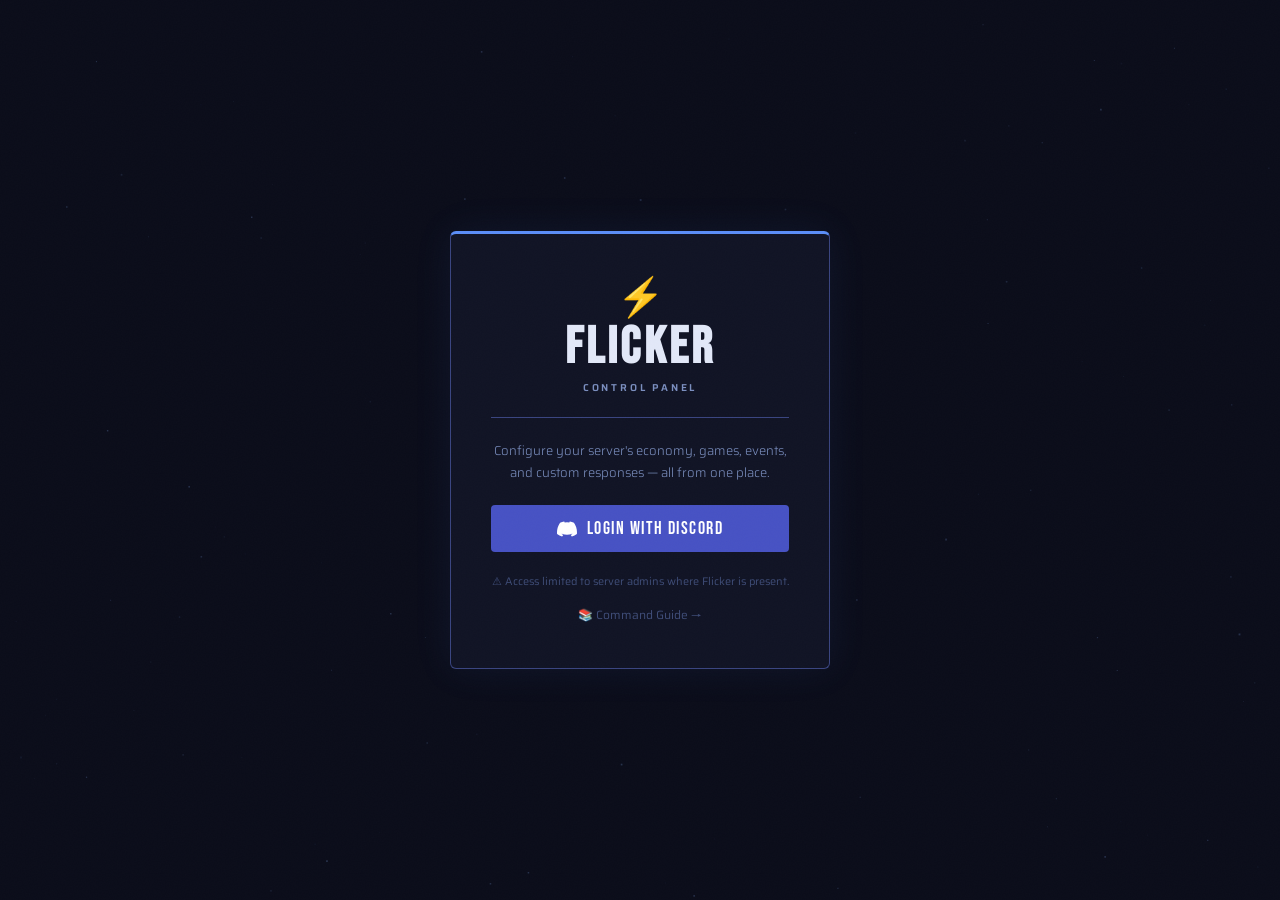
==== admin.html @ 8ffdbb82 "feat: add admin dashboard UI with guild list and balance management - admin.html: guild list sidebar" ====
<!DOCTYPE html>
<html lang="en">
<head>
  <meta charset="UTF-8">
  <meta name="viewport" content="width=device-width, initial-scale=1.0">
  <title>Flicker — Admin</title>
  <link rel="icon" type="image/svg+xml" href="/favicon.svg">
  <link rel="stylesheet" href="css/style.css?v=7">
  <style>
    /* ── Admin-specific overrides ─────────────────── */
    .admin-layout {
      display: flex;
      height: 100vh;
      overflow: hidden;
    }

    /* Guild list sidebar */
    .guild-sidebar {
      width: 280px;
      flex-shrink: 0;
      background: var(--surface);
      border-right: 1px solid var(--border);
      display: flex;
      flex-direction: column;
      overflow: hidden;
    }

    .guild-sidebar-header {
      padding: 20px 16px 14px;
      border-bottom: 1px solid var(--border);
    }

    .guild-sidebar-header .brand {
      display: flex;
      align-items: center;
      gap: 8px;
      margin-bottom: 4px;
    }

    .guild-sidebar-header .brand-bolt {
      font-size: 1.2rem;
    }

    .guild-sidebar-header .brand-name {
      font-family: var(--font-brand);
      font-size: 1.4rem;
      letter-spacing: 0.12em;
      color: var(--text);
    }

    .admin-badge {
      display: inline-block;
      background: rgba(251, 191, 36, 0.15);
      border: 1px solid rgba(251, 191, 36, 0.35);
      color: var(--warn);
      font-size: 0.65rem;
      font-weight: 600;
      letter-spacing: 0.08em;
      text-transform: uppercase;
      padding: 2px 7px;
      border-radius: 20px;
    }

    .guild-search {
      margin-top: 10px;
      width: 100%;
      background: var(--surface-2);
      border: 1px solid var(--border);
      border-radius: var(--radius);
      color: var(--text);
      font-family: var(--font-ui);
      font-size: 0.82rem;
      padding: 6px 10px;
      outline: none;
      transition: border-color 0.15s;
    }

    .guild-search:focus { border-color: var(--accent); }
    .guild-search::placeholder { color: var(--text-3); }

    .guild-list {
      flex: 1;
      overflow-y: auto;
      padding: 8px 0;
    }

    .guild-list::-webkit-scrollbar { width: 4px; }
    .guild-list::-webkit-scrollbar-track { background: transparent; }
    .guild-list::-webkit-scrollbar-thumb { background: var(--border-2); border-radius: 4px; }

    .guild-item {
      display: flex;
      align-items: center;
      gap: 10px;
      padding: 8px 16px;
      cursor: pointer;
      transition: background 0.12s;
      border-left: 3px solid transparent;
    }

    .guild-item:hover { background: var(--surface-2); }
    .guild-item.active {
      background: var(--accent-dim);
      border-left-color: var(--accent);
    }

    .guild-icon {
      width: 36px;
      height: 36px;
      border-radius: 50%;
      object-fit: cover;
      flex-shrink: 0;
    }

    .guild-icon-placeholder {
      width: 36px;
      height: 36px;
      border-radius: 50%;
      background: var(--surface-3);
      border: 1px solid var(--border);
      display: flex;
      align-items: center;
      justify-content: center;
      font-size: 0.8rem;
      font-weight: 700;
      color: var(--text-2);
      flex-shrink: 0;
    }

    .guild-item-info { flex: 1; min-width: 0; }

    .guild-item-name {
      font-size: 0.85rem;
      font-weight: 500;
      white-space: nowrap;
      overflow: hidden;
      text-overflow: ellipsis;
      color: var(--text);
    }

    .guild-item-meta {
      font-size: 0.72rem;
      color: var(--text-2);
      margin-top: 1px;
    }

    .guild-disabled-pill {
      font-size: 0.65rem;
      background: var(--danger-dim);
      border: 1px solid rgba(248, 113, 113, 0.3);
      color: var(--danger);
      padding: 1px 6px;
      border-radius: 20px;
      white-space: nowrap;
    }

    .guild-sidebar-footer {
      padding: 12px 16px;
      border-top: 1px solid var(--border);
    }

    /* Main detail panel */
    .admin-main {
      flex: 1;
      display: flex;
      flex-direction: column;
      overflow: hidden;
      background: var(--bg);
    }

    .admin-header {
      display: flex;
      align-items: center;
      gap: 16px;
      padding: 16px 28px;
      border-bottom: 1px solid var(--border);
      background: var(--surface);
      flex-shrink: 0;
    }

    .admin-header h1 {
      font-size: 1.05rem;
      font-weight: 600;
      color: var(--text);
      flex: 1;
    }

    .admin-body {
      flex: 1;
      overflow-y: auto;
      padding: 28px;
    }

    .admin-body::-webkit-scrollbar { width: 6px; }
    .admin-body::-webkit-scrollbar-track { background: transparent; }
    .admin-body::-webkit-scrollbar-thumb { background: var(--border-2); border-radius: 4px; }

    /* Empty / loading state */
    .empty-state {
      display: flex;
      flex-direction: column;
      align-items: center;
      justify-content: center;
      height: 100%;
      gap: 12px;
      color: var(--text-2);
    }

    .empty-state .empty-icon { font-size: 2.8rem; }
    .empty-state p { font-size: 0.9rem; }

    /* Guild detail */
    .detail-guild-header {
      display: flex;
      align-items: center;
      gap: 16px;
      margin-bottom: 28px;
    }

    .detail-guild-header img,
    .detail-guild-header .guild-icon-placeholder {
      width: 52px;
      height: 52px;
      font-size: 1.1rem;
    }

    .detail-guild-header h2 {
      font-size: 1.3rem;
      font-weight: 700;
      color: var(--text);
    }

    .detail-guild-header .meta {
      font-size: 0.8rem;
      color: var(--text-2);
      margin-top: 2px;
    }

    /* Control row */
    .control-row {
      display: flex;
      align-items: center;
      justify-content: space-between;
      background: var(--surface);
      border: 1px solid var(--border);
      border-radius: var(--radius);
      padding: 14px 18px;
      margin-bottom: 20px;
    }

    .control-row-label {
      font-size: 0.9rem;
      font-weight: 600;
      color: var(--text);
    }

    .control-row-desc {
      font-size: 0.78rem;
      color: var(--text-2);
      margin-top: 2px;
    }

    /* Danger toggle */
    .toggle-danger {
      display: flex;
      align-items: center;
      gap: 8px;
      font-size: 0.82rem;
      font-weight: 600;
      color: var(--text-2);
      cursor: pointer;
      user-select: none;
    }

    .toggle-danger input { display: none; }

    .toggle-danger-track {
      width: 42px;
      height: 22px;
      background: var(--surface-3);
      border: 1px solid var(--border-2);
      border-radius: 11px;
      position: relative;
      transition: background 0.2s, border-color 0.2s;
    }

    .toggle-danger-track::after {
      content: '';
      position: absolute;
      top: 3px;
      left: 3px;
      width: 14px;
      height: 14px;
      border-radius: 50%;
      background: var(--text-3);
      transition: transform 0.2s, background 0.2s;
    }

    .toggle-danger input:checked + .toggle-danger-track {
      background: var(--danger-dim);
      border-color: var(--danger);
    }

    .toggle-danger input:checked + .toggle-danger-track::after {
      transform: translateX(20px);
      background: var(--danger);
    }

    /* Section header */
    .section-header {
      display: flex;
      align-items: center;
      justify-content: space-between;
      margin-bottom: 12px;
    }

    .section-title {
      font-size: 0.8rem;
      font-weight: 600;
      text-transform: uppercase;
      letter-spacing: 0.08em;
      color: var(--text-2);
    }

    /* Users table */
    .users-table-wrap {
      background: var(--surface);
      border: 1px solid var(--border);
      border-radius: var(--radius);
      overflow: hidden;
    }

    .users-table {
      width: 100%;
      border-collapse: collapse;
      font-size: 0.83rem;
    }

    .users-table th {
      background: var(--surface-2);
      color: var(--text-2);
      font-weight: 600;
      font-size: 0.72rem;
      text-transform: uppercase;
      letter-spacing: 0.06em;
      padding: 9px 14px;
      text-align: left;
      border-bottom: 1px solid var(--border);
    }

    .users-table td {
      padding: 10px 14px;
      border-bottom: 1px solid var(--border);
      color: var(--text);
      vertical-align: middle;
    }

    .users-table tr:last-child td { border-bottom: none; }
    .users-table tr:hover td { background: var(--surface-2); }

    .user-cell {
      display: flex;
      align-items: center;
      gap: 10px;
    }

    .user-avatar {
      width: 28px;
      height: 28px;
      border-radius: 50%;
      object-fit: cover;
    }

    .user-avatar-placeholder {
      width: 28px;
      height: 28px;
      border-radius: 50%;
      background: var(--surface-3);
      border: 1px solid var(--border);
      display: flex;
      align-items: center;
      justify-content: center;
      font-size: 0.65rem;
      font-weight: 700;
      color: var(--text-2);
      flex-shrink: 0;
    }

    .user-name { font-weight: 500; }
    .user-id { font-size: 0.7rem; color: var(--text-2); font-family: var(--font-mono); }

    .balance-cell {
      font-family: var(--font-mono);
      font-size: 0.82rem;
      color: var(--accent-bright);
    }

    /* Inline edit inputs */
    .balance-input {
      width: 90px;
      background: var(--surface-2);
      border: 1px solid var(--border);
      border-radius: var(--radius-sm);
      color: var(--text);
      font-family: var(--font-mono);
      font-size: 0.82rem;
      padding: 4px 8px;
      outline: none;
      transition: border-color 0.15s;
    }

    .balance-input:focus { border-color: var(--accent); }

    .btn-save-row {
      background: var(--accent-dim);
      border: 1px solid var(--accent-line);
      color: var(--accent-bright);
      border-radius: var(--radius-sm);
      padding: 4px 10px;
      font-size: 0.78rem;
      font-family: var(--font-ui);
      font-weight: 600;
      cursor: pointer;
      transition: background 0.15s;
    }

    .btn-save-row:hover { background: rgba(91, 142, 247, 0.22); }
    .btn-save-row:disabled { opacity: 0.4; cursor: default; }

    .saved-flash {
      color: var(--success);
      font-size: 0.75rem;
      font-weight: 600;
    }

    /* Stats bar */
    .stats-bar {
      display: flex;
      gap: 12px;
      margin-bottom: 20px;
      flex-wrap: wrap;
    }

    .stat-chip {
      background: var(--surface);
      border: 1px solid var(--border);
      border-radius: var(--radius);
      padding: 10px 16px;
      flex: 1;
      min-width: 120px;
    }

    .stat-chip-label {
      font-size: 0.7rem;
      text-transform: uppercase;
      letter-spacing: 0.07em;
      color: var(--text-2);
      font-weight: 600;
    }

    .stat-chip-value {
      font-size: 1.2rem;
      font-family: var(--font-brand);
      letter-spacing: 0.05em;
      color: var(--text);
      margin-top: 2px;
    }

    /* Loading spinner (reuse from main styles) */
    .table-loading {
      padding: 32px;
      text-align: center;
      color: var(--text-2);
      font-size: 0.85rem;
    }

    .user-search {
      background: var(--surface-2);
      border: 1px solid var(--border);
      border-radius: var(--radius);
      color: var(--text);
      font-family: var(--font-ui);
      font-size: 0.82rem;
      padding: 6px 10px;
      outline: none;
      transition: border-color 0.15s;
      width: 220px;
    }

    .user-search:focus { border-color: var(--accent); }
    .user-search::placeholder { color: var(--text-3); }

    /* Logout */
    .btn-logout-admin {
      background: transparent;
      border: 1px solid var(--border);
      color: var(--text-2);
      border-radius: var(--radius);
      padding: 6px 12px;
      font-size: 0.78rem;
      font-family: var(--font-ui);
      cursor: pointer;
      transition: border-color 0.15s, color 0.15s;
    }

    .btn-logout-admin:hover { border-color: var(--danger); color: var(--danger); }

    .loading-row td { text-align: center; color: var(--text-2); padding: 24px; }
  </style>
</head>
<body>

  <canvas id="starfield"></canvas>

  <div class="admin-layout">

    <!-- ── Guild Sidebar ────────────────────────────── -->
    <aside class="guild-sidebar">
      <div class="guild-sidebar-header">
        <div class="brand">
          <span class="brand-bolt">⚡</span>
          <span class="brand-name">FLICKER</span>
          <span class="admin-badge">ADMIN</span>
        </div>
        <input type="text" id="guild-search" class="guild-search" placeholder="Search servers…">
      </div>

      <div id="guild-list" class="guild-list">
        <div style="padding: 24px 16px; color: var(--text-2); font-size: 0.82rem;">Loading…</div>
      </div>

      <div class="guild-sidebar-footer">
        <button id="logout-btn" class="btn-logout-admin">↩ Log out</button>
      </div>
    </aside>

    <!-- ── Main Detail Panel ─────────────────────────── -->
    <main class="admin-main">
      <header class="admin-header">
        <h1 id="detail-heading">Admin Dashboard</h1>
        <a href="/dashboard" style="font-size:0.8rem; color:var(--text-2); text-decoration:none;">← Server Dashboard</a>
      </header>

      <div class="admin-body" id="admin-body">
        <div class="empty-state">
          <span class="empty-icon">⚡</span>
          <p>Select a server to manage it.</p>
        </div>
      </div>
    </main>

  </div>

  <script src="js/config.js?v=7"></script>
  <script src="js/auth.js?v=7"></script>
  <script src="js/admin.js?v=7"></script>
</body>
</html>
---- css/style.css ----
/* ─────────────────────────────────────────────────────
   Flicker Control Panel — Electric Navy Theme
   Fonts: Bebas Neue (brand) · Saira (UI) · Courier Prime (data)
   ───────────────────────────────────────────────────── */

@import url('https://fonts.googleapis.com/css2?family=Bebas+Neue&family=Saira:wght@300;400;500;600;700&family=Courier+Prime:wght@400;700&display=swap');

/* ── Custom Properties ─────────────────────────────── */
:root {
  --bg:           #0b0d1a;
  --surface:      #111425;
  --surface-2:    #171c30;
  --surface-3:    #1d2338;

  --border:       #232847;
  --border-2:     #3a4580;

  --accent:        #5b8ef7;
  --accent-bright: #82aeff;
  --accent-dim:    rgba(91, 142, 247, 0.13);
  --accent-line:   rgba(91, 142, 247, 0.30);

  --on:           #5b8ef7;
  --on-glow:      rgba(91, 142, 247, 0.20);
  --off:          #111425;

  --text:         #e2e8f8;
  --text-2:       #7b8fc0;
  --text-3:       #3f4d78;

  --success:      #4ade80;
  --success-dim:  rgba(74, 222, 128, 0.12);
  --danger:       #f87171;
  --danger-dim:   rgba(248, 113, 113, 0.12);
  --warn:         #fbbf24;

  --sidebar-w:    256px;
  --font-brand:   'Bebas Neue', sans-serif;
  --font-ui:      'Saira', sans-serif;
  --font-mono:    'Courier Prime', monospace;
  --radius:       6px;
  --radius-sm:    4px;
}

/* ── Reset & Base ──────────────────────────────────── */
*, *::before, *::after { box-sizing: border-box; margin: 0; padding: 0; }

html { font-size: 15px; }

body {
  font-family: var(--font-ui);
  background: var(--bg);
  color: var(--text);
  min-height: 100vh;
  overflow-x: hidden;
}

/* Subtle grain overlay */
body::after {
  content: '';
  position: fixed;
  inset: 0;
  background-image:
    url("data:image/svg+xml,%3Csvg xmlns='http://www.w3.org/2000/svg' width='200' height='200'%3E%3Cfilter id='n'%3E%3CfeTurbulence type='fractalNoise' baseFrequency='0.75' numOctaves='4' stitchTiles='stitch'/%3E%3C/filter%3E%3Crect width='200' height='200' filter='url(%23n)' opacity='1'/%3E%3C/svg%3E");
  opacity: 0.018;
  pointer-events: none;
  z-index: 9999;
}

#starfield {
  position: fixed;
  inset: 0;
  z-index: 0;
  pointer-events: none;
}

/* ══════════════════════════════════════════════════════
   LOGIN PAGE
   ══════════════════════════════════════════════════════ */

.login-page {
  display: flex;
  align-items: center;
  justify-content: center;
  min-height: 100vh;
}

.login-wrap {
  position: relative;
  z-index: 1;
  display: flex;
  flex-direction: column;
  align-items: center;
  animation: fadeUp 0.35s ease both;
  padding: 16px;
  width: 100%;
}

@keyframes fadeUp {
  from { opacity: 0; transform: translateY(16px); }
  to   { opacity: 1; transform: translateY(0); }
}

.login-card {
  position: relative;
  background: var(--surface);
  border: 1px solid var(--border-2);
  border-top: 3px solid var(--accent);
  padding: 44px 40px;
  width: 100%;
  max-width: 380px;
  display: flex;
  flex-direction: column;
  align-items: center;
  gap: 22px;
  border-radius: var(--radius);
  box-shadow: 0 0 40px rgba(91, 142, 247, 0.08);
}

.login-brand {
  display: flex;
  flex-direction: column;
  align-items: center;
  gap: 6px;
}

.login-bolt {
  font-size: 38px;
  line-height: 1;
}

.login-title {
  font-family: var(--font-brand);
  font-size: 52px;
  letter-spacing: 0.06em;
  color: var(--text);
  line-height: 1;
}

.login-subtitle {
  font-family: var(--font-ui);
  font-size: 10px;
  font-weight: 600;
  letter-spacing: 0.28em;
  color: var(--text-2);
  text-transform: uppercase;
}

.login-divider {
  width: 100%;
  height: 1px;
  background: var(--border-2);
}

.login-desc {
  font-size: 13px;
  font-weight: 300;
  color: var(--text-2);
  text-align: center;
  line-height: 1.65;
}

.btn-discord {
  display: flex;
  align-items: center;
  gap: 10px;
  width: 100%;
  justify-content: center;
  padding: 13px 24px;
  background: #4752c4;
  color: #fff;
  text-decoration: none;
  font-family: var(--font-brand);
  font-size: 18px;
  letter-spacing: 0.08em;
  transition: background 0.12s;
  border: none;
  border-radius: var(--radius-sm);
}

.btn-discord:hover  { background: #3a43b0; }
.btn-discord:active { background: #2e3690; }

.discord-icon { width: 20px; height: 20px; flex-shrink: 0; }

.login-warning {
  font-size: 11px;
  font-weight: 400;
  color: var(--text-3);
  text-align: center;
  line-height: 1.5;
}

/* ══════════════════════════════════════════════════════
   DASHBOARD LAYOUT
   ══════════════════════════════════════════════════════ */

.dashboard-layout {
  position: relative;
  z-index: 1;
  display: flex;
  min-height: 100vh;
}

/* ── Sidebar ───────────────────────────────────────── */
.sidebar {
  width: var(--sidebar-w);
  flex-shrink: 0;
  background: var(--surface);
  border-right: 1px solid var(--border);
  display: flex;
  flex-direction: column;
  min-height: 100vh;
  position: sticky;
  top: 0;
  height: 100vh;
  overflow: hidden;
}

.sidebar-top {
  padding: 22px 18px 18px;
  border-bottom: 1px solid var(--border);
}

.sidebar-brand {
  display: flex;
  align-items: center;
  gap: 8px;
  margin-bottom: 18px;
}

.sidebar-bolt { font-size: 18px; }

.sidebar-name {
  font-family: var(--font-brand);
  font-size: 26px;
  letter-spacing: 0.06em;
  color: var(--text);
  line-height: 1;
}

.guild-label {
  font-size: 9px;
  font-weight: 600;
  letter-spacing: 0.18em;
  text-transform: uppercase;
  color: var(--text-3);
  margin-bottom: 6px;
}

.guild-selector {
  width: 100%;
  background: var(--surface-2);
  border: 1px solid var(--border-2);
  color: var(--text);
  font-family: var(--font-ui);
  font-size: 13px;
  padding: 8px 10px;
  cursor: pointer;
  appearance: none;
  background-image: url("data:image/svg+xml,%3Csvg xmlns='http://www.w3.org/2000/svg' width='12' height='8' viewBox='0 0 12 8'%3E%3Cpath d='M1 1l5 5 5-5' stroke='%233a4580' stroke-width='1.8' fill='none' stroke-linecap='square'/%3E%3C/svg%3E");
  background-repeat: no-repeat;
  background-position: right 10px center;
  padding-right: 30px;
  transition: border-color 0.1s;
  border-radius: var(--radius-sm);
}

.guild-selector:focus {
  outline: none;
  border-color: var(--accent);
}

/* ── Nav ───────────────────────────────────────────── */
.sidebar-nav {
  padding: 14px 10px;
  flex: 1;
  display: flex;
  flex-direction: column;
  gap: 2px;
}

.nav-section-label {
  font-size: 9px;
  font-weight: 700;
  letter-spacing: 0.2em;
  text-transform: uppercase;
  color: var(--text-3);
  padding: 8px 8px 5px;
}

.nav-tab {
  display: flex;
  align-items: center;
  gap: 10px;
  padding: 9px 10px 9px 14px;
  cursor: pointer;
  border: none;
  border-left: 2px solid transparent;
  background: transparent;
  color: var(--text-2);
  font-family: var(--font-ui);
  font-size: 13px;
  font-weight: 500;
  width: 100%;
  text-align: left;
  transition: background 0.1s, color 0.1s, border-color 0.1s;
  border-radius: 0 var(--radius-sm) var(--radius-sm) 0;
}

.nav-tab:hover {
  background: var(--surface-2);
  color: var(--text);
}

.nav-tab.active {
  background: var(--surface-2);
  border-left-color: var(--accent);
  color: var(--accent);
}

.nav-icon  { font-size: 15px; }
.nav-label { flex: 1; }

/* ── Sidebar Bottom ────────────────────────────────── */
.sidebar-bottom {
  padding: 14px 18px;
  border-top: 1px solid var(--border);
  display: flex;
  flex-direction: column;
  gap: 8px;
}

.status {
  font-size: 11px;
  font-family: var(--font-mono);
  padding: 0 2px;
}

.status.connected { color: var(--success); }
.status.loading   { color: var(--text-2); }
.status.warning   { color: var(--warn); }
.status.error     { color: var(--danger); }

.btn-logout {
  display: flex;
  align-items: center;
  gap: 8px;
  padding: 8px 10px;
  background: transparent;
  border: 1px solid var(--border-2);
  color: var(--text-2);
  font-family: var(--font-ui);
  font-size: 12px;
  cursor: pointer;
  transition: background 0.1s, color 0.1s, border-color 0.1s;
  border-radius: var(--radius-sm);
}

.btn-logout:hover {
  background: var(--danger-dim);
  border-color: var(--danger);
  color: var(--danger);
}

/* ── Main Content ──────────────────────────────────── */
.main {
  flex: 1;
  display: flex;
  flex-direction: column;
  min-height: 100vh;
  overflow: hidden;
  min-width: 0;
}

.main-header {
  display: flex;
  align-items: center;
  justify-content: space-between;
  padding: 18px 28px;
  border-bottom: 1px solid var(--border);
  background: var(--surface);
  position: sticky;
  top: 0;
  z-index: 10;
  gap: 12px;
}

.main-header h1 {
  font-family: var(--font-brand);
  font-size: 22px;
  letter-spacing: 0.08em;
  color: var(--text);
  flex: 1;
}

.btn-save {
  padding: 9px 20px;
  background: var(--surface-2);
  border: 1px solid var(--border-2);
  color: var(--text-2);
  font-family: var(--font-brand);
  font-size: 16px;
  letter-spacing: 0.06em;
  cursor: pointer;
  transition: all 0.1s;
  border-radius: var(--radius-sm);
  white-space: nowrap;
  flex-shrink: 0;
}

.btn-save:disabled {
  opacity: 0.35;
  cursor: not-allowed;
}

.btn-save.dirty {
  background: var(--accent);
  border-color: var(--accent-bright);
  color: #fff;
}

.btn-save.dirty:hover {
  background: var(--accent-bright);
  border-color: var(--accent-bright);
}

.btn-invite {
  padding: 8px 16px;
  background: transparent;
  border: 1px solid var(--border-2);
  color: var(--text-2);
  font-family: var(--font-brand);
  font-size: 15px;
  letter-spacing: 0.05em;
  text-decoration: none;
  cursor: pointer;
  transition: all 0.1s;
  border-radius: var(--radius-sm);
  white-space: nowrap;
  flex-shrink: 0;
}

.btn-invite:hover {
  background: var(--accent-dim);
  border-color: var(--accent);
  color: var(--accent);
}

/* ── Invite Panel ───────────────────────────────────── */
.invite-panel {
  display: flex;
  align-items: center;
  justify-content: center;
  min-height: 60vh;
}

.invite-panel[hidden] { display: none; }

.invite-card {
  display: flex;
  flex-direction: column;
  align-items: center;
  text-align: center;
  gap: 18px;
  padding: 52px 48px;
  background: var(--surface);
  border: 1px solid var(--border);
  border-radius: var(--radius);
  max-width: 440px;
}

.invite-bolt {
  font-size: 48px;
  line-height: 1;
  filter: drop-shadow(0 0 18px rgba(91, 142, 247, 0.45));
}

.invite-title {
  font-family: var(--font-brand);
  font-size: 28px;
  letter-spacing: 0.08em;
  color: var(--text);
}

.invite-desc {
  color: var(--text-2);
  font-size: 14px;
  font-weight: 300;
  line-height: 1.65;
}

.btn-invite-hero {
  display: inline-block;
  padding: 11px 28px;
  background: var(--accent);
  border: 1px solid var(--accent-bright);
  color: #fff;
  font-family: var(--font-brand);
  font-size: 17px;
  letter-spacing: 0.06em;
  text-decoration: none;
  border-radius: var(--radius-sm);
  transition: background 0.1s, border-color 0.1s;
  margin-top: 4px;
}

.btn-invite-hero:hover {
  background: var(--accent-bright);
}

.main-body {
  flex: 1;
  padding: 28px;
  overflow-y: auto;
  position: relative;
}

/* ── Tab Panels ────────────────────────────────────── */
.tab-panel { display: none; }
.tab-panel.active { display: block; }

.tab-desc {
  color: var(--text-2);
  font-size: 13px;
  font-weight: 300;
  line-height: 1.65;
  margin-bottom: 24px;
  max-width: 580px;
}

/* ── Loading overlay ───────────────────────────────── */
#loading-overlay {
  display: none;
  position: absolute;
  inset: 0;
  background: rgba(11, 13, 26, 0.75);
  align-items: center;
  justify-content: center;
  z-index: 20;
}

.loading-spinner {
  width: 28px;
  height: 28px;
  border: 2px solid var(--border-2);
  border-top-color: var(--accent);
  border-radius: 50%;
  animation: spin 0.6s linear infinite;
}

@keyframes spin { to { transform: rotate(360deg); } }

/* ══════════════════════════════════════════════════════
   TOGGLES TAB
   ══════════════════════════════════════════════════════ */

.toggles-sections {
  display: flex;
  flex-direction: column;
  gap: 32px;
}

.section-title {
  display: flex;
  align-items: center;
  gap: 8px;
  font-family: var(--font-brand);
  font-size: 18px;
  letter-spacing: 0.12em;
  color: var(--text-2);
  margin-bottom: 14px;
}

.section-pip {
  display: inline-block;
  width: 6px;
  height: 6px;
  background: var(--accent);
  flex-shrink: 0;
  transform: rotate(45deg);
}

.toggle-grid {
  display: grid;
  grid-template-columns: repeat(auto-fill, minmax(148px, 1fr));
  gap: 8px;
}

/* ── Toggle Card ───────────────────────────────────── */
.toggle-card {
  display: flex;
  flex-direction: column;
  align-items: flex-start;
  gap: 10px;
  padding: 14px;
  background: var(--surface-2);
  border: 1px solid var(--border);
  border-top: 2px solid transparent;
  cursor: pointer;
  transition: border-color 0.1s, background 0.1s, box-shadow 0.1s;
  user-select: none;
  position: relative;
  border-radius: var(--radius-sm);
}

.toggle-card.is-on {
  border-color: var(--border-2);
  border-top-color: var(--accent);
  background: var(--surface-2);
  box-shadow: 0 0 12px rgba(91, 142, 247, 0.08);
}

.toggle-card:hover        { border-color: var(--border-2); }
.toggle-card.is-on:hover  { border-top-color: var(--accent-bright); }

.tc-icon  { font-size: 20px; line-height: 1; }

.tc-label {
  font-size: 12px;
  font-weight: 600;
  color: var(--text);
  flex: 1;
  line-height: 1.3;
}

/* ── Toggle Switch ─────────────────────────────────── */
.tc-switch {
  width: 40px;
  height: 18px;
  background: var(--off);
  border: 1px solid var(--border-2);
  border-radius: 2px;
  position: relative;
  transition: background 0.1s;
  flex-shrink: 0;
  align-self: flex-end;
  margin-top: auto;
}

.toggle-card.is-on .tc-switch {
  background: var(--accent);
  border-color: var(--accent-bright);
}

.tc-knob {
  position: absolute;
  top: 2px;
  left: 2px;
  width: 12px;
  height: 12px;
  background: var(--text-2);
  border-radius: 1px;
  transition: transform 0.1s, background 0.1s;
}

.toggle-card.is-on .tc-knob {
  transform: translateX(20px);
  background: #fff;
}

/* ══════════════════════════════════════════════════════
   ECONOMY TAB
   ══════════════════════════════════════════════════════ */

.economy-fields {
  display: flex;
  flex-direction: column;
  gap: 16px;
  max-width: 560px;
}

.economy-fields .section-title {
  margin-top: 8px;
  margin-bottom: 0;
}

.economy-fields .section-title:first-child {
  margin-top: 0;
}

.economy-field {
  background: var(--surface-2);
  border: 1px solid var(--border);
  border-left: 3px solid var(--border-2);
  padding: 18px 20px;
  transition: border-left-color 0.1s;
  border-radius: var(--radius-sm);
}

.economy-field:hover { border-left-color: var(--accent); }

.ef-header {
  display: flex;
  align-items: baseline;
  justify-content: space-between;
  margin-bottom: 5px;
}

.ef-label {
  font-size: 12.5px;
  font-weight: 600;
  color: var(--text);
}

.ef-desc {
  font-size: 11.5px;
  font-weight: 300;
  color: var(--text-2);
  margin-bottom: 12px;
  line-height: 1.5;
}

.ef-input-row {
  display: flex;
  align-items: center;
  gap: 8px;
}

.number-input {
  width: 100px;
  padding: 8px 12px;
  background: var(--surface-3);
  border: 1px solid var(--border-2);
  border-top: 2px solid var(--border-2);
  color: var(--text);
  font-family: var(--font-mono);
  font-size: 16px;
  font-weight: 700;
  transition: border-color 0.1s;
  text-align: center;
  border-radius: var(--radius-sm);
}

.number-input:focus {
  outline: none;
  border-color: var(--accent);
  border-top-color: var(--accent);
}

/* Remove browser number spinners */
.number-input::-webkit-outer-spin-button,
.number-input::-webkit-inner-spin-button {
  -webkit-appearance: none;
  margin: 0;
}
.number-input { -moz-appearance: textfield; }

.ef-unit {
  font-family: var(--font-mono);
  font-size: 13px;
  color: var(--text-2);
}

.btn-reset {
  margin-left: auto;
  padding: 4px 9px;
  background: transparent;
  border: 1px solid var(--border);
  color: var(--text-3);
  font-size: 10.5px;
  font-family: var(--font-ui);
  cursor: pointer;
  transition: color 0.1s, border-color 0.1s;
  border-radius: var(--radius-sm);
}

.btn-reset:hover {
  color: var(--text-2);
  border-color: var(--border-2);
}

/* ══════════════════════════════════════════════════════
   AUTO-RESPONDER TAB
   ══════════════════════════════════════════════════════ */

.responder-form {
  background: var(--surface-2);
  border: 1px solid var(--border);
  padding: 18px;
  margin-bottom: 20px;
  border-radius: var(--radius-sm);
}

.rf-row {
  display: flex;
  align-items: flex-end;
  gap: 10px;
  flex-wrap: wrap;
}

.rf-group {
  display: flex;
  flex-direction: column;
  gap: 5px;
  min-width: 150px;
}

.rf-grow { flex: 1; }

.text-input {
  padding: 9px 12px;
  background: var(--surface-3);
  border: 1px solid var(--border-2);
  color: var(--text);
  font-family: var(--font-ui);
  font-size: 13px;
  transition: border-color 0.1s;
  border-radius: var(--radius-sm);
}

.text-input::placeholder { color: var(--text-3); }

.text-input:focus {
  outline: none;
  border-color: var(--accent);
}

.btn-add {
  padding: 9px 18px;
  background: var(--accent);
  border: 1px solid var(--accent-bright);
  color: #fff;
  font-family: var(--font-brand);
  font-size: 16px;
  letter-spacing: 0.06em;
  cursor: pointer;
  white-space: nowrap;
  transition: background 0.1s;
  flex-shrink: 0;
  height: 38px;
  border-radius: var(--radius-sm);
}

.btn-add:hover    { background: var(--accent-bright); }
.btn-add:disabled { opacity: 0.4; cursor: not-allowed; }

/* ── Responses List ────────────────────────────────── */
#responses-list {
  display: flex;
  flex-direction: column;
  gap: 6px;
}

.response-row {
  display: flex;
  align-items: center;
  gap: 10px;
  padding: 10px 14px;
  background: var(--surface-2);
  border: 1px solid var(--border);
  transition: border-color 0.1s;
  border-radius: var(--radius-sm);
}

.response-row:hover { border-color: var(--border-2); }

.rr-triggers {
  font-family: var(--font-mono);
  font-size: 11.5px;
  color: var(--accent);
  background: var(--accent-dim);
  border: 1px solid var(--accent-line);
  padding: 2px 7px;
  white-space: nowrap;
  flex-shrink: 0;
  border-radius: var(--radius-sm);
}

.rr-arrow {
  color: var(--text-3);
  font-size: 13px;
  flex-shrink: 0;
}

.rr-text {
  color: var(--text);
  font-size: 13px;
  font-weight: 300;
  flex: 1;
  overflow: hidden;
  text-overflow: ellipsis;
  white-space: nowrap;
}

.btn-delete {
  width: 26px;
  height: 26px;
  flex-shrink: 0;
  background: transparent;
  border: 1px solid var(--border-2);
  color: var(--text-2);
  font-size: 11px;
  cursor: pointer;
  transition: background 0.1s, color 0.1s, border-color 0.1s;
  border-radius: var(--radius-sm);
}

.btn-delete:hover {
  background: var(--danger-dim);
  border-color: var(--danger);
  color: var(--danger);
}

.empty-state {
  font-size: 12.5px;
  font-style: italic;
  color: var(--text-3);
  padding: 20px 0;
}

.hint {
  font-weight: 300;
  color: var(--text-3);
  font-size: 11px;
}

/* ══════════════════════════════════════════════════════
   RESPONSE GROUPS TAB
   ══════════════════════════════════════════════════════ */

.rg-section {
  margin-bottom: 40px;
}

.rg-toolbar {
  display: flex;
  align-items: center;
  justify-content: space-between;
  margin-bottom: 6px;
  gap: 12px;
}

.btn-new-group {
  padding: 7px 16px;
  background: var(--accent);
  border: 1px solid var(--accent-bright);
  color: #fff;
  font-family: var(--font-brand);
  font-size: 15px;
  letter-spacing: 0.05em;
  cursor: pointer;
  border-radius: var(--radius-sm);
  transition: background 0.1s;
  white-space: nowrap;
  flex-shrink: 0;
}

.btn-new-group:hover { background: var(--accent-bright); }

.btn-cancel {
  padding: 9px 16px;
  background: transparent;
  border: 1px solid var(--border-2);
  color: var(--text-2);
  font-family: var(--font-ui);
  font-size: 13px;
  cursor: pointer;
  border-radius: var(--radius-sm);
  transition: background 0.1s, color 0.1s;
}

.btn-cancel:hover {
  background: var(--surface-3);
  color: var(--text);
}

.group-form {
  background: var(--surface-2);
  border: 1px solid var(--border-2);
  border-top: 2px solid var(--accent);
  padding: 18px;
  margin-bottom: 20px;
  border-radius: var(--radius-sm);
  display: flex;
  flex-direction: column;
  gap: 12px;
}

.group-form.hidden { display: none; }

.gf-row { display: flex; gap: 10px; }

.gf-textarea {
  resize: vertical;
  min-height: 80px;
  font-family: var(--font-mono);
  font-size: 12px;
  width: 100%;
}

.gf-actions {
  display: flex;
  gap: 8px;
}

.rg-grid {
  display: grid;
  grid-template-columns: repeat(auto-fill, minmax(260px, 1fr));
  gap: 10px;
}

/* ── Group Card ─────────────────────────────────────── */
.rg-card {
  background: var(--surface-2);
  border: 1px solid var(--border);
  border-top: 2px solid transparent;
  border-radius: var(--radius-sm);
  padding: 14px;
  display: flex;
  flex-direction: column;
  gap: 10px;
  transition: border-top-color 0.1s, box-shadow 0.1s;
}

.rg-card.is-on {
  border-top-color: var(--accent);
  box-shadow: 0 0 10px rgba(91, 142, 247, 0.08);
}

.builtin-card { cursor: pointer; }
.builtin-card:hover { border-color: var(--border-2); }

.custom-card {
  margin-bottom: 8px;
}

.rg-card-header {
  display: flex;
  align-items: center;
  gap: 8px;
}

.rg-icon { font-size: 18px; line-height: 1; flex-shrink: 0; }

.rg-name {
  font-size: 13px;
  font-weight: 600;
  color: var(--text);
  flex: 1;
}

.rg-toggle { cursor: pointer; flex-shrink: 0; }

.rg-card.is-on .tc-switch {
  background: var(--accent);
  border-color: var(--accent-bright);
}

.rg-card.is-on .tc-knob {
  transform: translateX(20px);
  background: #fff;
}

.rg-delete { margin-left: 4px; flex-shrink: 0; }

.rg-pills {
  display: flex;
  flex-wrap: wrap;
  gap: 4px;
}

.rg-samples {
  display: flex;
  flex-direction: column;
  gap: 3px;
}

.rg-sample {
  font-size: 11px;
  color: var(--text-2);
  font-style: italic;
  font-family: var(--font-mono);
  white-space: nowrap;
  overflow: hidden;
  text-overflow: ellipsis;
}

/* ══════════════════════════════════════════════════════
   PROFILE TAB
   ══════════════════════════════════════════════════════ */

.profile-section {
  max-width: 560px;
}

.profile-card {
  display: flex;
  gap: 28px;
  background: var(--surface-2);
  border: 1px solid var(--border);
  border-radius: var(--radius-sm);
  padding: 24px;
  margin-bottom: 20px;
}

.profile-avatar-area {
  display: flex;
  flex-direction: column;
  align-items: center;
  gap: 12px;
  flex-shrink: 0;
}

.profile-avatar {
  width: 96px;
  height: 96px;
  border-radius: 50%;
  object-fit: cover;
  border: 2px solid var(--border-2);
}

.profile-avatar-placeholder {
  display: flex;
  align-items: center;
  justify-content: center;
  background: var(--surface-3);
  font-size: 36px;
}

.profile-avatar-actions {
  display: flex;
  flex-direction: column;
  gap: 6px;
  align-items: center;
}

.btn-upload {
  padding: 6px 14px;
  background: var(--accent);
  color: #fff;
  font-family: var(--font-ui);
  font-size: 11.5px;
  font-weight: 600;
  border-radius: var(--radius-sm);
  cursor: pointer;
  transition: background 0.1s;
  text-align: center;
}

.btn-upload:hover { background: var(--accent-bright); }

.profile-avatar-actions .btn-reset {
  font-size: 10px;
  padding: 3px 8px;
}

.profile-fields {
  flex: 1;
  display: flex;
  flex-direction: column;
  gap: 16px;
  min-width: 0;
}

.profile-field {
  display: flex;
  flex-direction: column;
  gap: 4px;
}

.profile-field .text-input {
  width: 100%;
}

.profile-prefix-input {
  max-width: 80px;
  text-align: center;
  font-family: var(--font-mono);
  font-weight: 700;
  font-size: 16px;
}

.profile-save {
  width: auto;
  padding: 10px 28px;
}

@media (max-width: 480px) {
  .profile-card {
    flex-direction: column;
    align-items: center;
    text-align: center;
  }
  .profile-fields {
    width: 100%;
  }
}

/* ══════════════════════════════════════════════════════
   TOAST NOTIFICATIONS
   ══════════════════════════════════════════════════════ */

.toast {
  position: fixed;
  bottom: 20px;
  right: 20px;
  padding: 10px 16px;
  font-family: var(--font-ui);
  font-size: 12.5px;
  font-weight: 500;
  z-index: 100;
  opacity: 0;
  transform: translateY(6px);
  transition: opacity 0.1s, transform 0.1s;
  pointer-events: none;
  max-width: 300px;
  border-radius: var(--radius-sm);
}

.toast.show { opacity: 1; transform: translateY(0); }

.toast-success {
  background: var(--success-dim);
  border: 1px solid var(--success);
  border-left: 3px solid var(--success);
  color: var(--success);
}

.toast-error {
  background: var(--danger-dim);
  border: 1px solid var(--danger);
  border-left: 3px solid var(--danger);
  color: var(--danger);
}

.toast-info {
  background: var(--surface-2);
  border: 1px solid var(--border-2);
  border-left: 3px solid var(--accent);
  color: var(--text);
}

/* ══════════════════════════════════════════════════════
   SCROLLBAR
   ══════════════════════════════════════════════════════ */

::-webkit-scrollbar { width: 5px; }
::-webkit-scrollbar-track { background: transparent; }
::-webkit-scrollbar-thumb { background: var(--border-2); border-radius: 3px; }
::-webkit-scrollbar-thumb:hover { background: var(--accent); }

/* ══════════════════════════════════════════════════════
   MOBILE / RESPONSIVE
   ══════════════════════════════════════════════════════ */

.menu-toggle {
  display: none;
  background: transparent;
  border: 1px solid var(--border-2);
  color: var(--text-2);
  width: 36px;
  height: 36px;
  font-size: 18px;
  cursor: pointer;
  align-items: center;
  justify-content: center;
  flex-shrink: 0;
  border-radius: var(--radius-sm);
  transition: background 0.1s, color 0.1s;
}

.menu-toggle:hover { background: var(--surface-2); color: var(--text); }

/* Sidebar overlay backdrop */
.sidebar-backdrop {
  display: none;
  position: fixed;
  inset: 0;
  background: rgba(0, 0, 0, 0.6);
  z-index: 40;
}

.sidebar-backdrop.open { display: block; }

@media (max-width: 768px) {
  .menu-toggle {
    display: flex;
  }

  .sidebar {
    position: fixed;
    top: 0;
    left: 0;
    height: 100vh;
    z-index: 50;
    transform: translateX(-100%);
    transition: transform 0.2s ease;
    width: 280px;
  }

  .sidebar.open {
    transform: translateX(0);
  }

  .main {
    width: 100%;
  }

  .main-body {
    padding: 20px 16px;
  }

  .main-header {
    padding: 14px 16px;
  }

  .toggle-grid {
    grid-template-columns: repeat(auto-fill, minmax(130px, 1fr));
  }

  .economy-fields {
    max-width: 100%;
  }

  .rf-row {
    flex-direction: column;
    align-items: stretch;
  }

  .btn-add {
    height: auto;
    padding: 10px 18px;
  }

  .toast {
    left: 16px;
    right: 16px;
    max-width: none;
    bottom: 16px;
  }
}
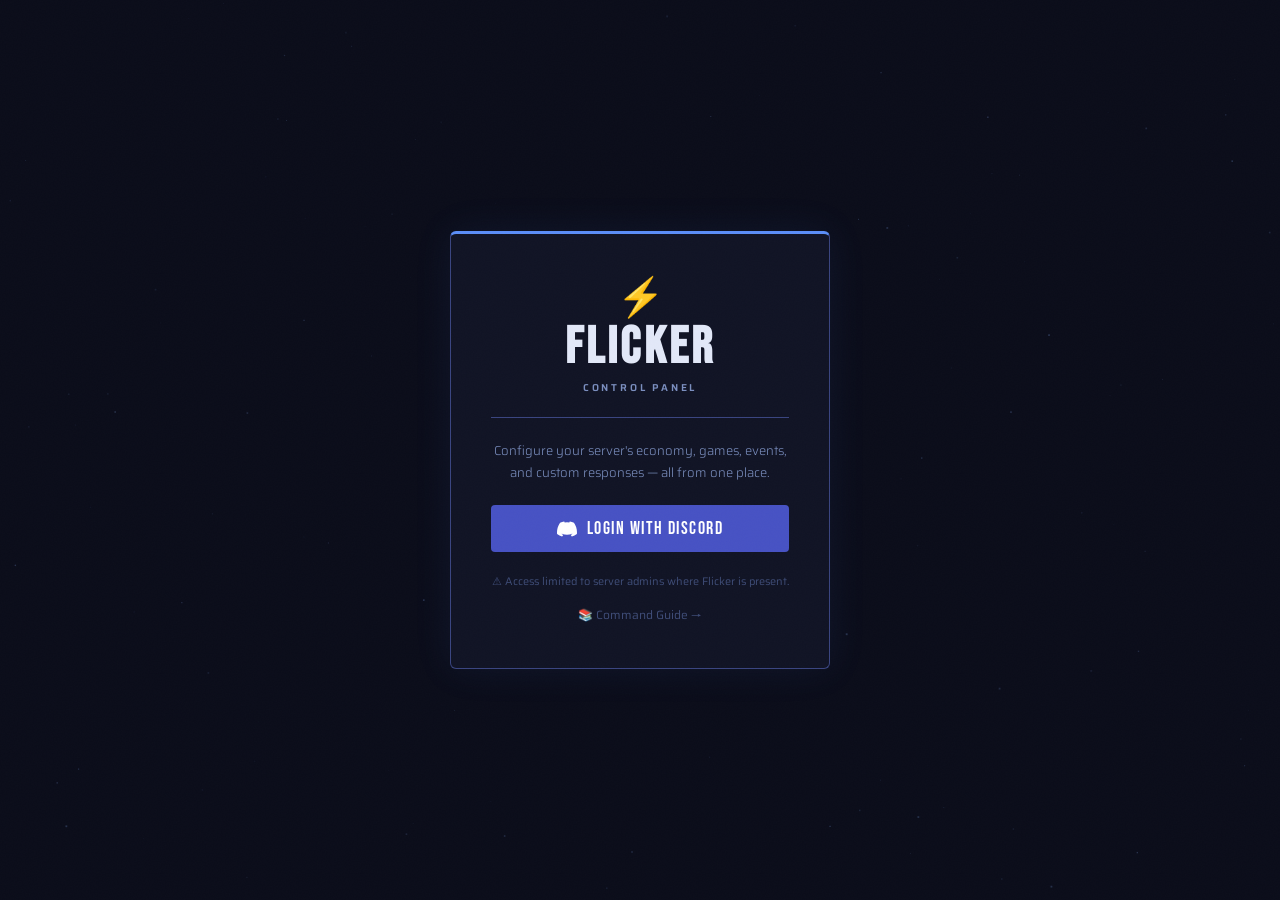
==== commit a2c7e0f0: "feat: full admin dashboard UI with all management panels - admin.html: sidebar nav with Guilds / Hea" ====
--- a/admin.html
+++ b/admin.html
@@ -5,18 +5,18 @@
   <meta name="viewport" content="width=device-width, initial-scale=1.0">
   <title>Flicker — Admin</title>
   <link rel="icon" type="image/svg+xml" href="/favicon.svg">
-  <link rel="stylesheet" href="css/style.css?v=7">
+  <link rel="stylesheet" href="css/style.css?v=8">
   <style>
-    /* ── Admin-specific overrides ─────────────────── */
+    /* ── Admin layout ────────────────────────────────── */
     .admin-layout {
       display: flex;
       height: 100vh;
       overflow: hidden;
     }
 
-    /* Guild list sidebar */
-    .guild-sidebar {
-      width: 280px;
+    /* ── Left sidebar ────────────────────────────────── */
+    .admin-sidebar {
+      width: 264px;
       flex-shrink: 0;
       background: var(--surface);
       border-right: 1px solid var(--border);
@@ -25,141 +25,165 @@
       overflow: hidden;
     }
 
-    .guild-sidebar-header {
-      padding: 20px 16px 14px;
-      border-bottom: 1px solid var(--border);
-    }
-
-    .guild-sidebar-header .brand {
+    .sidebar-brand-row {
       display: flex;
       align-items: center;
       gap: 8px;
-      margin-bottom: 4px;
-    }
-
-    .guild-sidebar-header .brand-bolt {
-      font-size: 1.2rem;
-    }
-
-    .guild-sidebar-header .brand-name {
+      padding: 18px 16px 12px;
+      border-bottom: 1px solid var(--border);
+    }
+
+    .sidebar-brand-row .bolt { font-size: 1.15rem; }
+    .sidebar-brand-row .name {
       font-family: var(--font-brand);
-      font-size: 1.4rem;
+      font-size: 1.35rem;
       letter-spacing: 0.12em;
-      color: var(--text);
     }
 
     .admin-badge {
-      display: inline-block;
-      background: rgba(251, 191, 36, 0.15);
-      border: 1px solid rgba(251, 191, 36, 0.35);
+      background: rgba(251,191,36,0.13);
+      border: 1px solid rgba(251,191,36,0.3);
       color: var(--warn);
-      font-size: 0.65rem;
-      font-weight: 600;
-      letter-spacing: 0.08em;
+      font-size: 0.62rem;
+      font-weight: 700;
+      letter-spacing: 0.1em;
       text-transform: uppercase;
       padding: 2px 7px;
       border-radius: 20px;
     }
 
+    /* Top nav */
+    .admin-nav {
+      padding: 8px 8px 4px;
+      border-bottom: 1px solid var(--border);
+    }
+
+    .admin-nav-label {
+      font-size: 0.68rem;
+      font-weight: 700;
+      letter-spacing: 0.09em;
+      text-transform: uppercase;
+      color: var(--text-3);
+      padding: 4px 8px 6px;
+    }
+
+    .admin-nav-btn {
+      display: flex;
+      align-items: center;
+      gap: 9px;
+      width: 100%;
+      background: none;
+      border: none;
+      border-radius: var(--radius);
+      color: var(--text-2);
+      font-family: var(--font-ui);
+      font-size: 0.83rem;
+      font-weight: 500;
+      padding: 7px 10px;
+      cursor: pointer;
+      transition: background 0.12s, color 0.12s;
+      text-align: left;
+    }
+
+    .admin-nav-btn:hover { background: var(--surface-2); color: var(--text); }
+    .admin-nav-btn.active { background: var(--accent-dim); color: var(--accent-bright); }
+    .admin-nav-btn .nav-icon { font-size: 1rem; width: 18px; text-align: center; }
+
+    /* Guild list section */
+    .guild-section {
+      flex: 1;
+      display: flex;
+      flex-direction: column;
+      overflow: hidden;
+    }
+
+    .guild-section-header {
+      padding: 8px 10px 4px;
+    }
+
     .guild-search {
-      margin-top: 10px;
       width: 100%;
       background: var(--surface-2);
       border: 1px solid var(--border);
       border-radius: var(--radius);
       color: var(--text);
       font-family: var(--font-ui);
-      font-size: 0.82rem;
+      font-size: 0.8rem;
       padding: 6px 10px;
       outline: none;
       transition: border-color 0.15s;
     }
-
     .guild-search:focus { border-color: var(--accent); }
     .guild-search::placeholder { color: var(--text-3); }
 
     .guild-list {
       flex: 1;
       overflow-y: auto;
-      padding: 8px 0;
+      padding: 4px 0;
     }
 
     .guild-list::-webkit-scrollbar { width: 4px; }
-    .guild-list::-webkit-scrollbar-track { background: transparent; }
     .guild-list::-webkit-scrollbar-thumb { background: var(--border-2); border-radius: 4px; }
 
     .guild-item {
       display: flex;
       align-items: center;
-      gap: 10px;
-      padding: 8px 16px;
+      gap: 9px;
+      padding: 7px 12px;
       cursor: pointer;
-      transition: background 0.12s;
+      transition: background 0.1s;
       border-left: 3px solid transparent;
     }
-
     .guild-item:hover { background: var(--surface-2); }
-    .guild-item.active {
-      background: var(--accent-dim);
-      border-left-color: var(--accent);
-    }
-
-    .guild-icon {
-      width: 36px;
-      height: 36px;
+    .guild-item.active { background: var(--accent-dim); border-left-color: var(--accent); }
+
+    .g-icon {
+      width: 32px; height: 32px;
       border-radius: 50%;
       object-fit: cover;
       flex-shrink: 0;
     }
-
-    .guild-icon-placeholder {
-      width: 36px;
-      height: 36px;
+    .g-icon-placeholder {
+      width: 32px; height: 32px;
       border-radius: 50%;
       background: var(--surface-3);
       border: 1px solid var(--border);
-      display: flex;
+      display: flex; align-items: center; justify-content: center;
+      font-size: 0.72rem; font-weight: 700; color: var(--text-2);
+      flex-shrink: 0;
+    }
+
+    .g-info { flex: 1; min-width: 0; }
+    .g-name { font-size: 0.82rem; font-weight: 500; white-space: nowrap; overflow: hidden; text-overflow: ellipsis; }
+    .g-meta { font-size: 0.68rem; color: var(--text-2); margin-top: 1px; }
+    .g-disabled-pill {
+      font-size: 0.6rem; background: var(--danger-dim);
+      border: 1px solid rgba(248,113,113,0.25); color: var(--danger);
+      padding: 1px 5px; border-radius: 20px;
+    }
+
+    .sidebar-footer {
+      padding: 10px 12px;
+      border-top: 1px solid var(--border);
+      display: flex;
+      gap: 8px;
       align-items: center;
-      justify-content: center;
-      font-size: 0.8rem;
-      font-weight: 700;
+    }
+
+    .btn-sm-outline {
+      background: transparent;
+      border: 1px solid var(--border);
       color: var(--text-2);
-      flex-shrink: 0;
-    }
-
-    .guild-item-info { flex: 1; min-width: 0; }
-
-    .guild-item-name {
-      font-size: 0.85rem;
-      font-weight: 500;
-      white-space: nowrap;
-      overflow: hidden;
-      text-overflow: ellipsis;
-      color: var(--text);
-    }
-
-    .guild-item-meta {
-      font-size: 0.72rem;
-      color: var(--text-2);
-      margin-top: 1px;
-    }
-
-    .guild-disabled-pill {
-      font-size: 0.65rem;
-      background: var(--danger-dim);
-      border: 1px solid rgba(248, 113, 113, 0.3);
-      color: var(--danger);
-      padding: 1px 6px;
-      border-radius: 20px;
-      white-space: nowrap;
-    }
-
-    .guild-sidebar-footer {
-      padding: 12px 16px;
-      border-top: 1px solid var(--border);
-    }
-
-    /* Main detail panel */
+      border-radius: var(--radius);
+      padding: 5px 10px;
+      font-size: 0.76rem;
+      font-family: var(--font-ui);
+      cursor: pointer;
+      transition: border-color 0.15s, color 0.15s;
+    }
+    .btn-sm-outline:hover { border-color: var(--danger); color: var(--danger); }
+
+    /* ── Main panel ──────────────────────────────────── */
     .admin-main {
       flex: 1;
       display: flex;
@@ -171,341 +195,249 @@
     .admin-header {
       display: flex;
       align-items: center;
-      gap: 16px;
-      padding: 16px 28px;
+      gap: 14px;
+      padding: 14px 28px;
       border-bottom: 1px solid var(--border);
       background: var(--surface);
       flex-shrink: 0;
     }
 
-    .admin-header h1 {
-      font-size: 1.05rem;
-      font-weight: 600;
-      color: var(--text);
-      flex: 1;
-    }
+    .admin-header h1 { font-size: 1rem; font-weight: 600; flex: 1; }
 
     .admin-body {
       flex: 1;
       overflow-y: auto;
       padding: 28px;
     }
-
     .admin-body::-webkit-scrollbar { width: 6px; }
-    .admin-body::-webkit-scrollbar-track { background: transparent; }
     .admin-body::-webkit-scrollbar-thumb { background: var(--border-2); border-radius: 4px; }
 
-    /* Empty / loading state */
+    /* ── Shared components ──────────────────────────── */
     .empty-state {
-      display: flex;
-      flex-direction: column;
-      align-items: center;
-      justify-content: center;
-      height: 100%;
+      display: flex; flex-direction: column; align-items: center;
+      justify-content: center; height: 60vh; gap: 10px; color: var(--text-2);
+    }
+    .empty-state .icon { font-size: 2.5rem; }
+    .empty-state p { font-size: 0.88rem; }
+
+    .panel-grid {
+      display: grid;
+      grid-template-columns: repeat(auto-fill, minmax(160px, 1fr));
       gap: 12px;
-      color: var(--text-2);
-    }
-
-    .empty-state .empty-icon { font-size: 2.8rem; }
-    .empty-state p { font-size: 0.9rem; }
-
-    /* Guild detail */
-    .detail-guild-header {
-      display: flex;
-      align-items: center;
-      gap: 16px;
       margin-bottom: 28px;
     }
 
-    .detail-guild-header img,
-    .detail-guild-header .guild-icon-placeholder {
-      width: 52px;
-      height: 52px;
-      font-size: 1.1rem;
-    }
-
-    .detail-guild-header h2 {
-      font-size: 1.3rem;
-      font-weight: 700;
-      color: var(--text);
-    }
-
-    .detail-guild-header .meta {
-      font-size: 0.8rem;
-      color: var(--text-2);
-      margin-top: 2px;
-    }
-
-    /* Control row */
-    .control-row {
-      display: flex;
-      align-items: center;
-      justify-content: space-between;
+    .stat-card {
       background: var(--surface);
       border: 1px solid var(--border);
       border-radius: var(--radius);
-      padding: 14px 18px;
-      margin-bottom: 20px;
-    }
-
-    .control-row-label {
-      font-size: 0.9rem;
-      font-weight: 600;
-      color: var(--text);
-    }
-
-    .control-row-desc {
-      font-size: 0.78rem;
-      color: var(--text-2);
-      margin-top: 2px;
-    }
-
-    /* Danger toggle */
-    .toggle-danger {
-      display: flex;
-      align-items: center;
-      gap: 8px;
-      font-size: 0.82rem;
-      font-weight: 600;
-      color: var(--text-2);
-      cursor: pointer;
-      user-select: none;
-    }
-
-    .toggle-danger input { display: none; }
-
-    .toggle-danger-track {
-      width: 42px;
-      height: 22px;
-      background: var(--surface-3);
-      border: 1px solid var(--border-2);
-      border-radius: 11px;
-      position: relative;
-      transition: background 0.2s, border-color 0.2s;
-    }
-
-    .toggle-danger-track::after {
-      content: '';
-      position: absolute;
-      top: 3px;
-      left: 3px;
-      width: 14px;
-      height: 14px;
-      border-radius: 50%;
-      background: var(--text-3);
-      transition: transform 0.2s, background 0.2s;
-    }
-
-    .toggle-danger input:checked + .toggle-danger-track {
-      background: var(--danger-dim);
-      border-color: var(--danger);
-    }
-
-    .toggle-danger input:checked + .toggle-danger-track::after {
-      transform: translateX(20px);
-      background: var(--danger);
-    }
-
-    /* Section header */
-    .section-header {
-      display: flex;
-      align-items: center;
-      justify-content: space-between;
-      margin-bottom: 12px;
-    }
+      padding: 14px 16px;
+    }
+    .stat-card-label { font-size: 0.68rem; text-transform: uppercase; letter-spacing: 0.07em; color: var(--text-2); font-weight: 600; }
+    .stat-card-value { font-size: 1.3rem; font-family: var(--font-brand); letter-spacing: 0.04em; margin-top: 4px; color: var(--text); }
+    .stat-card-value.good { color: var(--success); }
+    .stat-card-value.warn { color: var(--warn); }
+    .stat-card-value.accent { color: var(--accent-bright); }
 
     .section-title {
-      font-size: 0.8rem;
-      font-weight: 600;
-      text-transform: uppercase;
-      letter-spacing: 0.08em;
-      color: var(--text-2);
-    }
-
-    /* Users table */
-    .users-table-wrap {
+      font-size: 0.75rem; font-weight: 700; text-transform: uppercase;
+      letter-spacing: 0.09em; color: var(--text-2); margin-bottom: 10px;
+    }
+
+    .card {
       background: var(--surface);
       border: 1px solid var(--border);
       border-radius: var(--radius);
-      overflow: hidden;
-    }
-
-    .users-table {
-      width: 100%;
-      border-collapse: collapse;
-      font-size: 0.83rem;
-    }
-
-    .users-table th {
-      background: var(--surface-2);
-      color: var(--text-2);
-      font-weight: 600;
-      font-size: 0.72rem;
-      text-transform: uppercase;
-      letter-spacing: 0.06em;
-      padding: 9px 14px;
-      text-align: left;
+      margin-bottom: 16px;
+    }
+    .card-header {
+      display: flex; align-items: center; justify-content: space-between;
+      padding: 13px 16px; border-bottom: 1px solid var(--border);
+    }
+    .card-title { font-size: 0.88rem; font-weight: 600; }
+    .card-body { padding: 16px; }
+
+    /* Control row */
+    .ctrl-row {
+      display: flex; align-items: center; justify-content: space-between;
+      gap: 16px; padding: 12px 0;
       border-bottom: 1px solid var(--border);
     }
-
-    .users-table td {
-      padding: 10px 14px;
-      border-bottom: 1px solid var(--border);
-      color: var(--text);
-      vertical-align: middle;
-    }
-
-    .users-table tr:last-child td { border-bottom: none; }
-    .users-table tr:hover td { background: var(--surface-2); }
-
-    .user-cell {
-      display: flex;
-      align-items: center;
-      gap: 10px;
-    }
-
-    .user-avatar {
-      width: 28px;
-      height: 28px;
-      border-radius: 50%;
-      object-fit: cover;
-    }
-
-    .user-avatar-placeholder {
-      width: 28px;
-      height: 28px;
-      border-radius: 50%;
-      background: var(--surface-3);
-      border: 1px solid var(--border);
-      display: flex;
-      align-items: center;
-      justify-content: center;
-      font-size: 0.65rem;
-      font-weight: 700;
-      color: var(--text-2);
-      flex-shrink: 0;
-    }
-
-    .user-name { font-weight: 500; }
-    .user-id { font-size: 0.7rem; color: var(--text-2); font-family: var(--font-mono); }
-
-    .balance-cell {
-      font-family: var(--font-mono);
-      font-size: 0.82rem;
-      color: var(--accent-bright);
-    }
-
-    /* Inline edit inputs */
-    .balance-input {
-      width: 90px;
-      background: var(--surface-2);
-      border: 1px solid var(--border);
-      border-radius: var(--radius-sm);
-      color: var(--text);
-      font-family: var(--font-mono);
-      font-size: 0.82rem;
-      padding: 4px 8px;
-      outline: none;
-      transition: border-color 0.15s;
-    }
-
-    .balance-input:focus { border-color: var(--accent); }
-
-    .btn-save-row {
-      background: var(--accent-dim);
-      border: 1px solid var(--accent-line);
-      color: var(--accent-bright);
-      border-radius: var(--radius-sm);
-      padding: 4px 10px;
-      font-size: 0.78rem;
-      font-family: var(--font-ui);
-      font-weight: 600;
-      cursor: pointer;
-      transition: background 0.15s;
-    }
-
-    .btn-save-row:hover { background: rgba(91, 142, 247, 0.22); }
-    .btn-save-row:disabled { opacity: 0.4; cursor: default; }
-
-    .saved-flash {
-      color: var(--success);
-      font-size: 0.75rem;
-      font-weight: 600;
-    }
-
-    /* Stats bar */
-    .stats-bar {
-      display: flex;
-      gap: 12px;
-      margin-bottom: 20px;
-      flex-wrap: wrap;
-    }
-
-    .stat-chip {
-      background: var(--surface);
-      border: 1px solid var(--border);
-      border-radius: var(--radius);
-      padding: 10px 16px;
-      flex: 1;
-      min-width: 120px;
-    }
-
-    .stat-chip-label {
-      font-size: 0.7rem;
-      text-transform: uppercase;
-      letter-spacing: 0.07em;
-      color: var(--text-2);
-      font-weight: 600;
-    }
-
-    .stat-chip-value {
-      font-size: 1.2rem;
-      font-family: var(--font-brand);
-      letter-spacing: 0.05em;
-      color: var(--text);
-      margin-top: 2px;
-    }
-
-    /* Loading spinner (reuse from main styles) */
-    .table-loading {
-      padding: 32px;
-      text-align: center;
-      color: var(--text-2);
-      font-size: 0.85rem;
-    }
+    .ctrl-row:last-child { border-bottom: none; padding-bottom: 0; }
+    .ctrl-row-text { flex: 1; }
+    .ctrl-row-label { font-size: 0.86rem; font-weight: 600; }
+    .ctrl-row-desc { font-size: 0.76rem; color: var(--text-2); margin-top: 2px; }
+
+    /* Danger toggle */
+    .toggle-danger { display: flex; align-items: center; gap: 7px; cursor: pointer; user-select: none; }
+    .toggle-danger input { display: none; }
+    .td-track {
+      width: 40px; height: 21px;
+      background: var(--surface-3); border: 1px solid var(--border-2);
+      border-radius: 11px; position: relative; transition: background 0.2s, border-color 0.2s;
+    }
+    .td-track::after {
+      content: ''; position: absolute; top: 3px; left: 3px;
+      width: 13px; height: 13px; border-radius: 50%;
+      background: var(--text-3); transition: transform 0.2s, background 0.2s;
+    }
+    .toggle-danger input:checked + .td-track { background: var(--danger-dim); border-color: var(--danger); }
+    .toggle-danger input:checked + .td-track::after { transform: translateX(19px); background: var(--danger); }
+    .td-label { font-size: 0.78rem; font-weight: 600; color: var(--text-2); }
+
+    /* Tabs within guild detail */
+    .detail-tabs { display: flex; gap: 2px; margin-bottom: 20px; background: var(--surface); border: 1px solid var(--border); border-radius: var(--radius); padding: 4px; width: fit-content; }
+    .detail-tab-btn {
+      background: none; border: none; border-radius: var(--radius-sm);
+      color: var(--text-2); font-family: var(--font-ui); font-size: 0.8rem; font-weight: 600;
+      padding: 6px 14px; cursor: pointer; transition: background 0.12s, color 0.12s;
+    }
+    .detail-tab-btn.active { background: var(--accent-dim); color: var(--accent-bright); }
+
+    .detail-panel { display: none; }
+    .detail-panel.active { display: block; }
+
+    /* Table */
+    .data-table-wrap { background: var(--surface); border: 1px solid var(--border); border-radius: var(--radius); overflow: hidden; }
+    .data-table { width: 100%; border-collapse: collapse; font-size: 0.82rem; }
+    .data-table th {
+      background: var(--surface-2); color: var(--text-2); font-weight: 600;
+      font-size: 0.7rem; text-transform: uppercase; letter-spacing: 0.06em;
+      padding: 8px 14px; text-align: left; border-bottom: 1px solid var(--border);
+    }
+    .data-table td { padding: 9px 14px; border-bottom: 1px solid var(--border); color: var(--text); vertical-align: middle; }
+    .data-table tr:last-child td { border-bottom: none; }
+    .data-table tr:hover td { background: var(--surface-2); }
+    .data-table .empty-row td { text-align: center; color: var(--text-2); padding: 24px; }
+
+    .user-cell { display: flex; align-items: center; gap: 9px; }
+    .u-avatar { width: 26px; height: 26px; border-radius: 50%; object-fit: cover; }
+    .u-avatar-ph {
+      width: 26px; height: 26px; border-radius: 50%;
+      background: var(--surface-3); border: 1px solid var(--border);
+      display: flex; align-items: center; justify-content: center;
+      font-size: 0.62rem; font-weight: 700; color: var(--text-2); flex-shrink: 0;
+    }
+    .u-name { font-weight: 500; }
+    .u-id { font-size: 0.68rem; color: var(--text-2); font-family: var(--font-mono); }
+    .mono { font-family: var(--font-mono); color: var(--accent-bright); }
+
+    /* Inline inputs */
+    .bal-input {
+      width: 88px; background: var(--surface-2); border: 1px solid var(--border);
+      border-radius: var(--radius-sm); color: var(--text); font-family: var(--font-mono);
+      font-size: 0.8rem; padding: 4px 7px; outline: none; transition: border-color 0.15s;
+    }
+    .bal-input:focus { border-color: var(--accent); }
+
+    /* Buttons */
+    .btn-primary {
+      background: var(--accent-dim); border: 1px solid var(--accent-line);
+      color: var(--accent-bright); border-radius: var(--radius); padding: 7px 16px;
+      font-size: 0.82rem; font-family: var(--font-ui); font-weight: 600;
+      cursor: pointer; transition: background 0.15s;
+    }
+    .btn-primary:hover { background: rgba(91,142,247,0.22); }
+    .btn-primary:disabled { opacity: 0.4; cursor: default; }
+
+    .btn-danger {
+      background: var(--danger-dim); border: 1px solid rgba(248,113,113,0.25);
+      color: var(--danger); border-radius: var(--radius); padding: 7px 16px;
+      font-size: 0.82rem; font-family: var(--font-ui); font-weight: 600;
+      cursor: pointer; transition: background 0.15s;
+    }
+    .btn-danger:hover { background: rgba(248,113,113,0.2); }
+    .btn-danger:disabled { opacity: 0.4; cursor: default; }
+
+    .btn-xs {
+      padding: 3px 9px; font-size: 0.74rem; border-radius: var(--radius-sm);
+    }
+
+    .saved-flash { color: var(--success); font-size: 0.74rem; font-weight: 600; }
+
+    /* Form row */
+    .form-row { display: flex; gap: 8px; align-items: flex-end; flex-wrap: wrap; margin-bottom: 16px; }
+    .form-group { display: flex; flex-direction: column; gap: 5px; }
+    .form-group label { font-size: 0.75rem; font-weight: 600; color: var(--text-2); }
+    .form-input {
+      background: var(--surface-2); border: 1px solid var(--border);
+      border-radius: var(--radius); color: var(--text); font-family: var(--font-ui);
+      font-size: 0.83rem; padding: 7px 10px; outline: none; transition: border-color 0.15s;
+      width: 180px;
+    }
+    .form-input:focus { border-color: var(--accent); }
+    .form-input.wide { width: 320px; }
+    .form-input.full { width: 100%; }
+
+    textarea.form-input { resize: vertical; min-height: 72px; }
 
     .user-search {
-      background: var(--surface-2);
-      border: 1px solid var(--border);
-      border-radius: var(--radius);
-      color: var(--text);
-      font-family: var(--font-ui);
-      font-size: 0.82rem;
-      padding: 6px 10px;
-      outline: none;
-      transition: border-color 0.15s;
-      width: 220px;
-    }
-
+      background: var(--surface-2); border: 1px solid var(--border);
+      border-radius: var(--radius); color: var(--text); font-family: var(--font-ui);
+      font-size: 0.8rem; padding: 6px 10px; outline: none; transition: border-color 0.15s; width: 200px;
+    }
     .user-search:focus { border-color: var(--accent); }
     .user-search::placeholder { color: var(--text-3); }
 
-    /* Logout */
-    .btn-logout-admin {
-      background: transparent;
-      border: 1px solid var(--border);
-      color: var(--text-2);
-      border-radius: var(--radius);
-      padding: 6px 12px;
-      font-size: 0.78rem;
-      font-family: var(--font-ui);
-      cursor: pointer;
-      transition: border-color 0.15s, color 0.15s;
-    }
-
-    .btn-logout-admin:hover { border-color: var(--danger); color: var(--danger); }
-
-    .loading-row td { text-align: center; color: var(--text-2); padding: 24px; }
+    /* Channel pill */
+    .channel-pill {
+      display: inline-flex; align-items: center; gap: 6px;
+      background: var(--surface-2); border: 1px solid var(--border);
+      border-radius: 20px; padding: 4px 10px 4px 12px;
+      font-size: 0.8rem; color: var(--text); margin: 3px;
+    }
+    .channel-pill-remove {
+      background: none; border: none; color: var(--text-2); cursor: pointer;
+      font-size: 0.9rem; line-height: 1; padding: 0;
+      transition: color 0.12s;
+    }
+    .channel-pill-remove:hover { color: var(--danger); }
+
+    /* Action card grid */
+    .action-grid { display: grid; grid-template-columns: 1fr 1fr; gap: 14px; }
+    @media (max-width: 680px) { .action-grid { grid-template-columns: 1fr; } }
+
+    /* Audit log */
+    .audit-action {
+      display: inline-block; background: var(--surface-2); border: 1px solid var(--border);
+      border-radius: 4px; font-family: var(--font-mono); font-size: 0.72rem;
+      padding: 1px 7px; color: var(--accent-bright);
+    }
+
+    /* User lookup result */
+    .lookup-user-header {
+      display: flex; align-items: center; gap: 14px; margin-bottom: 20px;
+      background: var(--surface); border: 1px solid var(--border);
+      border-radius: var(--radius); padding: 16px;
+    }
+    .lookup-avatar { width: 52px; height: 52px; border-radius: 50%; }
+    .lookup-name { font-size: 1.1rem; font-weight: 700; }
+    .lookup-id { font-size: 0.75rem; color: var(--text-2); font-family: var(--font-mono); }
+
+    /* Guild detail header */
+    .detail-guild-header { display: flex; align-items: center; gap: 14px; margin-bottom: 20px; }
+    .detail-guild-header .g-icon, .detail-guild-header .g-icon-placeholder {
+      width: 48px; height: 48px; font-size: 1rem;
+    }
+    .detail-guild-header h2 { font-size: 1.2rem; font-weight: 700; }
+    .detail-guild-header .meta { font-size: 0.78rem; color: var(--text-2); margin-top: 2px; }
+
+    .confirm-overlay {
+      position: fixed; inset: 0; background: rgba(0,0,0,0.65);
+      display: flex; align-items: center; justify-content: center; z-index: 100;
+    }
+    .confirm-box {
+      background: var(--surface); border: 1px solid var(--border);
+      border-radius: var(--radius); padding: 24px 28px; max-width: 380px; width: 90%;
+    }
+    .confirm-title { font-size: 1rem; font-weight: 700; margin-bottom: 8px; }
+    .confirm-desc { font-size: 0.85rem; color: var(--text-2); margin-bottom: 20px; }
+    .confirm-actions { display: flex; gap: 10px; justify-content: flex-end; }
+    .btn-cancel {
+      background: none; border: 1px solid var(--border); color: var(--text-2);
+      border-radius: var(--radius); padding: 7px 16px; font-size: 0.82rem;
+      font-family: var(--font-ui); cursor: pointer;
+    }
   </style>
 </head>
 <body>
@@ -514,45 +446,65 @@
 
   <div class="admin-layout">
 
-    <!-- ── Guild Sidebar ────────────────────────────── -->
-    <aside class="guild-sidebar">
-      <div class="guild-sidebar-header">
-        <div class="brand">
-          <span class="brand-bolt">⚡</span>
-          <span class="brand-name">FLICKER</span>
-          <span class="admin-badge">ADMIN</span>
+    <!-- ── Sidebar ────────────────────────────────────── -->
+    <aside class="admin-sidebar">
+      <div class="sidebar-brand-row">
+        <span class="bolt">⚡</span>
+        <span class="name">FLICKER</span>
+        <span class="admin-badge">ADMIN</span>
+      </div>
+
+      <nav class="admin-nav">
+        <div class="admin-nav-label">Views</div>
+        <button class="admin-nav-btn active" data-view="guilds">
+          <span class="nav-icon">🖥️</span> Guilds
+        </button>
+        <button class="admin-nav-btn" data-view="health">
+          <span class="nav-icon">❤️</span> Health &amp; Stats
+        </button>
+        <button class="admin-nav-btn" data-view="lookup">
+          <span class="nav-icon">🔍</span> User Lookup
+        </button>
+        <button class="admin-nav-btn" data-view="blocks">
+          <span class="nav-icon">🚫</span> Block List
+        </button>
+        <button class="admin-nav-btn" data-view="audit">
+          <span class="nav-icon">📋</span> Audit Log
+        </button>
+      </nav>
+
+      <div class="guild-section" id="guild-section">
+        <div class="guild-section-header">
+          <input type="text" id="guild-search" class="guild-search" placeholder="Search servers…">
         </div>
-        <input type="text" id="guild-search" class="guild-search" placeholder="Search servers…">
+        <div id="guild-list" class="guild-list">
+          <div style="padding:20px 14px;color:var(--text-2);font-size:0.8rem;">Loading…</div>
+        </div>
       </div>
 
-      <div id="guild-list" class="guild-list">
-        <div style="padding: 24px 16px; color: var(--text-2); font-size: 0.82rem;">Loading…</div>
-      </div>
-
-      <div class="guild-sidebar-footer">
-        <button id="logout-btn" class="btn-logout-admin">↩ Log out</button>
+      <div class="sidebar-footer">
+        <button id="logout-btn" class="btn-sm-outline">↩ Log out</button>
+        <a href="/dashboard" style="font-size:0.75rem;color:var(--text-2);text-decoration:none;margin-left:auto;">Dashboard →</a>
       </div>
     </aside>
 
-    <!-- ── Main Detail Panel ─────────────────────────── -->
+    <!-- ── Main ──────────────────────────────────────── -->
     <main class="admin-main">
       <header class="admin-header">
-        <h1 id="detail-heading">Admin Dashboard</h1>
-        <a href="/dashboard" style="font-size:0.8rem; color:var(--text-2); text-decoration:none;">← Server Dashboard</a>
+        <h1 id="main-heading">Admin Dashboard</h1>
       </header>
-
       <div class="admin-body" id="admin-body">
         <div class="empty-state">
-          <span class="empty-icon">⚡</span>
-          <p>Select a server to manage it.</p>
+          <span class="icon">⚡</span>
+          <p>Select a server or view from the sidebar.</p>
         </div>
       </div>
     </main>
 
   </div>
 
-  <script src="js/config.js?v=7"></script>
-  <script src="js/auth.js?v=7"></script>
-  <script src="js/admin.js?v=7"></script>
+  <script src="js/config.js?v=8"></script>
+  <script src="js/auth.js?v=8"></script>
+  <script src="js/admin.js?v=8"></script>
 </body>
 </html>
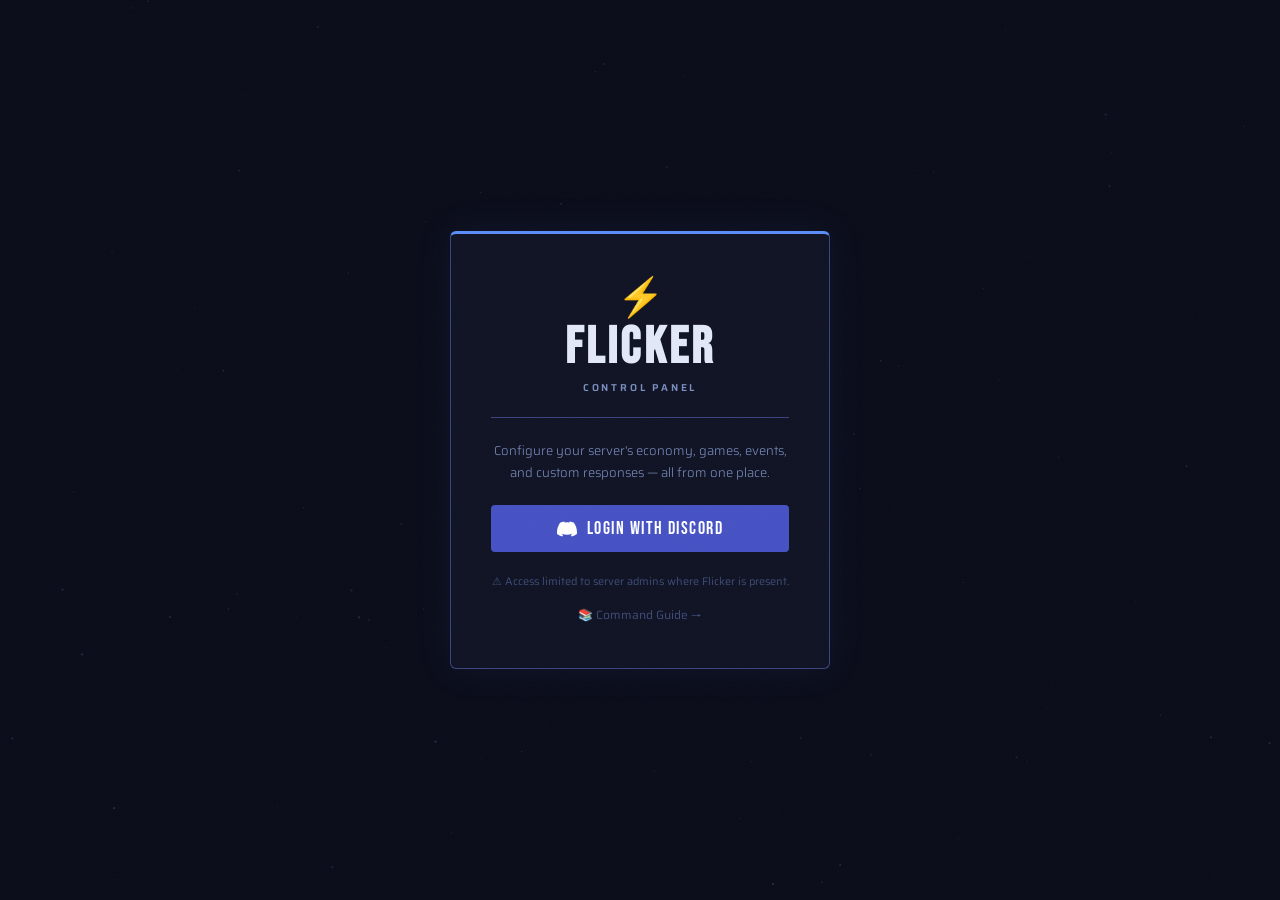
==== commit c4becc75: "feat: add Active Giveaways panel to admin dashboard - admin.html: Giveaways nav button - admin.js: r" ====
--- a/admin.html
+++ b/admin.html
@@ -471,6 +471,9 @@
         <button class="admin-nav-btn" data-view="audit">
           <span class="nav-icon">📋</span> Audit Log
         </button>
+        <button class="admin-nav-btn" data-view="giveaways">
+          <span class="nav-icon">🎉</span> Giveaways
+        </button>
       </nav>
 
       <div class="guild-section" id="guild-section">
